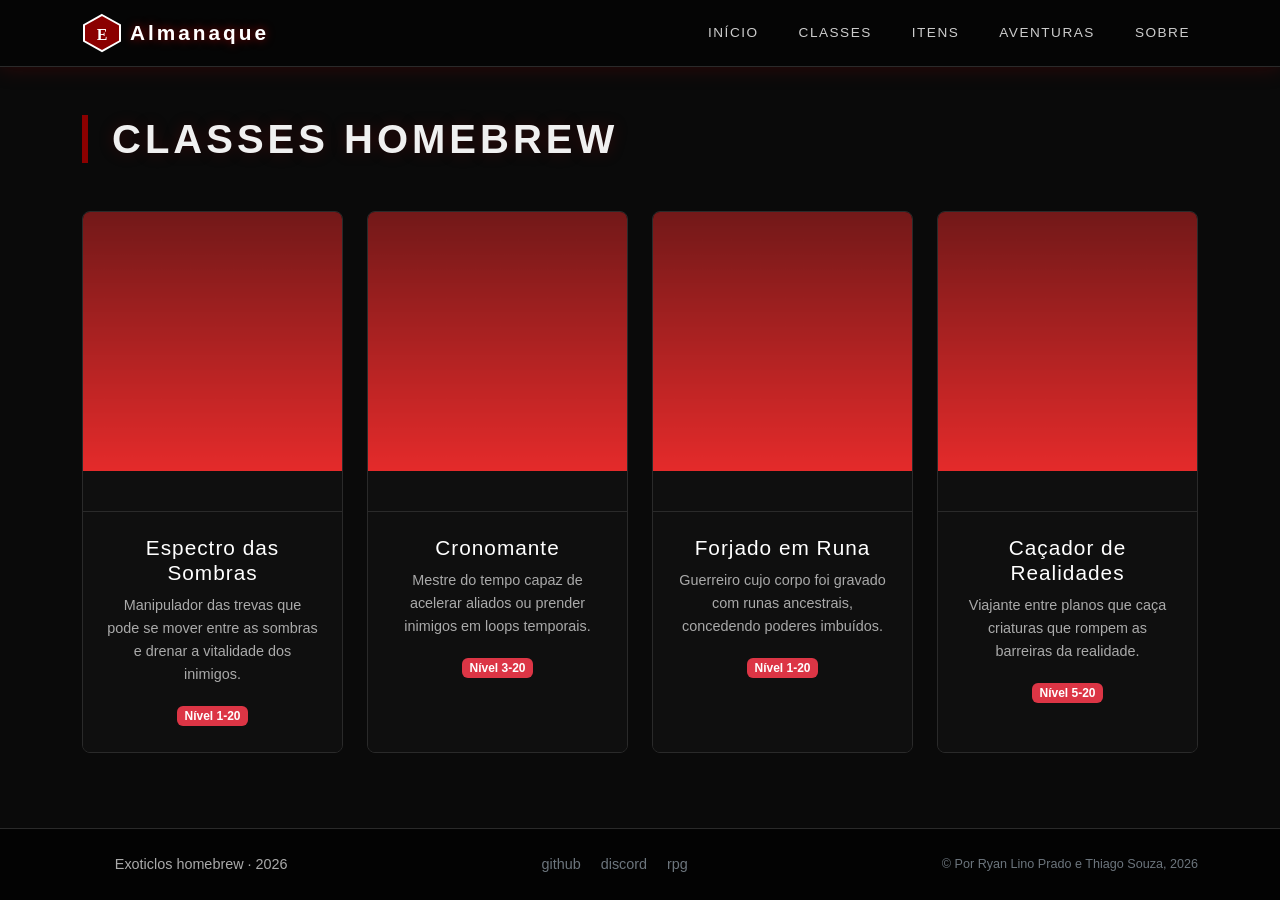
==== classes.html @ 26f634a9 "teste site almanaque" ====
<!DOCTYPE html>
<html lang="pt-BR">
<head>
    <meta charset="UTF-8">
    <meta name="viewport" content="width=device-width, initial-scale=1.0">
    <title>Exoticlos · Classes Homebrew</title>
    <link href="https://cdn.jsdelivr.net/npm/bootstrap@5.3.2/dist/css/bootstrap.min.css" rel="stylesheet">
    <link rel="stylesheet" href="css/style.css">
</head>
<body>

<!-- ==================== NAVBAR ==================== -->
<header class="topo">
    <nav class="navbar navbar-expand-lg">
        <div class="container">
            <a class="navbar-brand d-flex align-items-center" href="index.html">
                <img src="img/logo.svg" alt="Exoticlos Logo" width="40" height="40" class="me-2" onerror="this.src='data:image/svg+xml,%3Csvg xmlns=\'http://www.w3.org/2000/svg\' width=\'40\' height=\'40\' viewBox=\'0 0 40 40\'%3E%3Cpolygon points=\'20,2 38,12 38,28 20,38 2,28 2,12\' fill=\'%238b0000\' stroke=\'%23ffffff\' stroke-width=\'2\'/%3E%3Ctext x=\'20\' y=\'27\' font-size=\'16\' text-anchor=\'middle\' fill=\'%23ffffff\' font-weight=\'bold\'%3EE%3C/text%3E%3C/svg%3E'">
                <span class="logo-text">Almanaque</span>
            </a>
            <button class="navbar-toggler" type="button" data-bs-toggle="collapse" data-bs-target="#navbarNav">
                <span class="navbar-toggler-icon"></span>
            </button>
            <div class="collapse navbar-collapse justify-content-end" id="navbarNav">
                <ul class="navbar-nav">
                    <li class="nav-item"><a class="nav-link" href="index.html">Início</a></li>
                    <li class="nav-item"><a class="nav-link" href="classes.html">Classes</a></li>
                    <li class="nav-item"><a class="nav-link" href="itens.html">Itens</a></li>
                    <li class="nav-item"><a class="nav-link" href="aventuras.html">Aventuras</a></li>
                    <li class="nav-item"><a class="nav-link" href="sobre.html">Sobre</a></li>
                </ul>
            </div>
        </div>
    </nav>
</header>

<main class="container py-5">
    <h1 class="page-title mb-5">Classes Homebrew</h1>
    
    <div class="row g-4" id="classes-container">
        <!-- Classes serão carregadas via JS -->
    </div>
</main>

<footer class="rodape py-4">
    <div class="container d-flex flex-column flex-md-row justify-content-between align-items-center">
        <div class="footer-brand">
            <img src="img/logo-small.svg" alt="" width="24" class="me-1">
            <span>Exoticlos homebrew · 2026</span>
        </div>
        <div class="footer-links">
            <a href="#" class="text-secondary me-3">github</a>
            <a href="#" class="text-secondary me-3">discord</a>
            <a href="#" class="text-secondary">rpg</a>
        </div>
        <div class="footer-copy small text-secondary">
            © Por Ryan Lino Prado e Thiago Souza, 2026
        </div>
    </div>
</footer>

<script src="https://cdn.jsdelivr.net/npm/bootstrap@5.3.2/dist/js/bootstrap.bundle.min.js"></script>
<script src="js/classes.js"></script>
</body>
</html>
---- css/style.css ----
/* ===== VARIABLES ===== */
:root {
    --bg-primary: #0a0a0a;
    --bg-secondary: #111111;
    --bg-card: #0f0f0f;
    --border-color: #2a2a2a;
    --accent-red: #8b0000;
    --accent-red-hover: #a00000;
    --text-primary: #f0f0f0;
    --text-secondary: #aaaaaa;
    --glow-red: rgba(139, 0, 0, 0.3);
    --font-main: 'Inter', -apple-system, BlinkMacSystemFont, 'Segoe UI', Roboto, sans-serif;
}

/* ===== RESET ===== */
* {
    margin: 0;
    padding: 0;
    box-sizing: border-box;
}

body {
    background-color: var(--bg-primary);
    background-image: url('../img/bg-pattern.svg');
    background-size: 60px 60px;
    color: var(--text-primary);
    font-family: var(--font-main);
    line-height: 1.6;
    min-height: 100vh;
    display: flex;
    flex-direction: column;
}

main {
    flex: 1;
}

/* ===== NAVBAR ===== */
.topo {
    background: #050505;
    border-bottom: 1px solid var(--border-color);
    box-shadow: 0 0 20px var(--glow-red);
    position: sticky;
    top: 0;
    z-index: 1000;
    backdrop-filter: blur(5px);
}

.navbar-brand .logo-text {
    font-weight: 700;
    letter-spacing: 3px;
    color: #fff;
    text-shadow: 0 0 10px var(--accent-red);
    font-size: 1.3rem;
}

.navbar-nav .nav-link {
    color: #ccc !important;
    text-transform: uppercase;
    font-size: 0.85rem;
    letter-spacing: 1.5px;
    margin-left: 1.5rem;
    transition: all 0.3s ease;
    position: relative;
    padding: 0.5rem 0;
}

.navbar-nav .nav-link::after {
    content: '';
    position: absolute;
    bottom: 0;
    left: 0;
    width: 0;
    height: 2px;
    background: var(--accent-red);
    transition: width 0.3s ease;
    box-shadow: 0 0 8px var(--accent-red);
}

.navbar-nav .nav-link:hover,
.navbar-nav .nav-link.active {
    color: #fff !important;
     text-shadow: 0 0 8px var(--accent-red);
}

.navbar-nav .nav-link:hover::after,
.navbar-nav .nav-link.active::after {
    width: 100%;
}

.navbar-toggler {
    border-color: var(--accent-red);
    background: #1a1a1a;
}

/* ===== HERO SECTION ===== */
.hero {
    background: rgba(10, 10, 10, 0.85);
    backdrop-filter: blur(5px);
    border: 1px solid var(--border-color);
    border-left: 6px solid var(--accent-red);
    box-shadow: 0 20px 30px -15px black;
}

/* ===== CARDS ===== */
.card {
    background: var(--bg-card) !important;
    border: 1px solid var(--border-color) !important;
    border-radius: 8px;
    transition: all 0.3s cubic-bezier(0.4, 0, 0.2, 1);
    overflow: hidden;
    text-decoration: none !important;
    color: var(--text-primary) !important;
    height: 100%;
    position: relative;
}

.card::before {
    content: '';
    position: absolute;
    top: 0;
    left: 0;
    right: 0;
    bottom: 0;
    border: 1px solid transparent;
    border-radius: 8px;
    transition: all 0.3s ease;
    pointer-events: none;
}

.card:hover {
    transform: translateY(-8px);
    border-color: var(--accent-red) !important;
    box-shadow: 0 20px 30px -15px var(--glow-red);
}

.card:hover::before {
    border-color: var(--accent-red);
    box-shadow: inset 0 0 20px var(--glow-red);
}

.card-img-top {
    height: 300px;
    overflow: hidden;
    border-bottom: 1px solid var(--border-color);
}


.card-img-top-class {
    height: 300px;
    overflow: hidden;
    border-bottom: 1px solid var(--border-color);
}

.card-img-top-itens {
    height: 600px;
    overflow: hidden;
    border-bottom: 1px solid var(--border-color);
}

.card-img-top img {
    width: 100%;
    height: 100%;
    object-fit: cover;
    transition: transform 0.5s ease;
}

.card-img-top-class img {
    width: 100%;
    object-fit: cover;
    transition: transform 0.5s ease;
}

.card-img-top-itens img {
    width: 100%;
    object-fit: cover;
    transition: transform 0.5s ease;
}

.card:hover .card-img-top img {
    transform: scale(1.1);
}

.card:hover .card-img-top-class img {
    transform: scale(1.1);
}

.card-body {
    background: var(--bg-card);
    padding: 1.5rem;
    text-align: center;
}

.card-title {
    color: #fff;
    font-size: 1.3rem;
    margin-bottom: 0.5rem;
    letter-spacing: 1px;
}

.card-text {
    color: var(--text-secondary);
    font-size: 0.9rem;
}

/* ===== PAGE TITLE ===== */
.page-title {
    font-size: 2.5rem;
    font-weight: 600;
    letter-spacing: 4px;
    text-transform: uppercase;
    border-left: 6px solid var(--accent-red);
    padding-left: 1.5rem;
    text-shadow: 0 0 15px var(--glow-red);
}

.section-title {
    font-weight: 500;
    letter-spacing: 3px;
}

.red-underline {
    border-bottom: 2px solid var(--accent-red);
    padding-bottom: 8px;
    display: inline-block;
}

/* ===== MICRO RPG GAME ===== */
.rpg-micro {
    background: #0c0c0c;
    border: 1px solid var(--border-color);
    border-left: 6px solid var(--accent-red);
    box-shadow: 0 0 30px rgba(0,0,0,0.8);
}

.game-console {
    background: #020202;
    border: 1px solid #3a3a3a;
    font-family: 'Courier New', monospace;
    min-height: 200px;
}

#gameText {
    color: #ddd;
    font-size: 1.1rem;
    line-height: 1.6;
}

/* ===== BUTTONS ===== */
.btn-outline-red {
    border: 1px solid var(--accent-red);
    color: #fff;
    background: transparent;
    transition: all 0.3s ease;
}

.btn-outline-red:hover {
    background: var(--accent-red);
    border-color: var(--accent-red);
    color: #000;
    box-shadow: 0 0 15px var(--accent-red);
    transform: translateY(-2px);
}

.btn-outline-secondary {
    border-color: #444;
    color: #ccc;
}

.btn-outline-secondary:hover {
    background: #222;
    border-color: #666;
    color: #fff;
}

/* ===== SOBRE PAGE ===== */
.sobre-content {
    background: var(--bg-secondary);
    border: 1px solid var(--border-color);
    border-left: 6px solid var(--accent-red);
}

.sobre-content ul li {
    padding-left: 1.5rem;
    position: relative;
}

.sobre-content ul li::before {
    content: '→';
    position: absolute;
    left: 0;
    color: var(--accent-red);
}

/* ===== FOOTER ===== */
.rodape {
    background: #030303;
    border-top: 1px solid var(--border-color);
    color: var(--text-secondary);
    font-size: 0.9rem;
    margin-top: auto;
}

.rodape a {
    color: var(--text-secondary);
    text-decoration: none;
    transition: color 0.3s ease;
    position: relative;
}

.rodape a::after {
    content: '';
    position: absolute;
    bottom: -2px;
    left: 0;
    width: 0;
    height: 1px;
    background: var(--accent-red);
    transition: width 0.3s ease;
}

.rodape a:hover {
    color: #fff;
}

.rodape a:hover::after {
    width: 100%;
}

.footer-brand {
    display: flex;
    align-items: center;
    gap: 0.3rem;
}

/* ===== RESPONSIVE ===== */
@media (max-width: 768px) {
    .navbar-nav .nav-link {
        margin-left: 0;
        text-align: center;
        padding: 0.75rem 0;
    }
    
    .hero {
        padding: 2rem 1rem !important;
    }
    
    .page-title {
        font-size: 2rem;
        padding-left: 1rem;
    }
    
    .rodape .container {
        gap: 1rem;
        text-align: center;
    }
    
    .card-img-top {
        height: 180px;
    }
}

@media (max-width: 576px) {
    .page-title {
        font-size: 1.5rem;
    }
    
    .hero h1 {
        font-size: 1.8rem;
    }
}

/* ===== ANIMATIONS ===== */
@keyframes pulse-red {
    0% { box-shadow: 0 0 0 0 var(--glow-red); }
    70% { box-shadow: 0 0 0 10px rgba(139, 0, 0, 0); }
    100% { box-shadow: 0 0 0 0 rgba(139, 0, 0, 0); }
}

.pulse {
    animation: pulse-red 2s infinite;
}
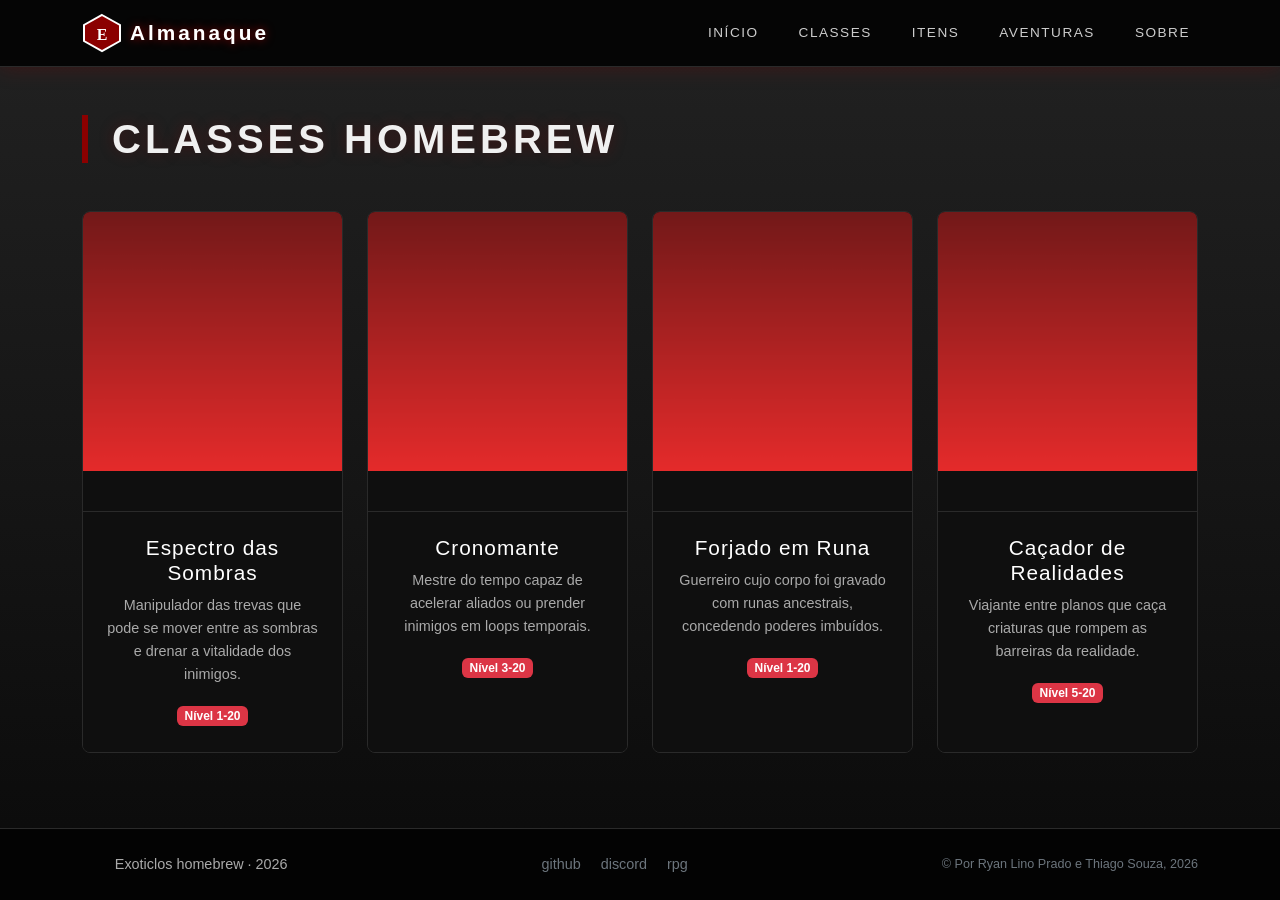
==== commit 7a05863a: "Update classes.html" ====
--- a/classes.html
+++ b/classes.html
@@ -9,7 +9,7 @@
 </head>
 <body>
 
-<!-- ==================== NAVBAR ==================== -->
+<!-- barra de navegação -->
 <header class="topo">
     <nav class="navbar navbar-expand-lg">
         <div class="container">
@@ -61,4 +61,4 @@
 <script src="https://cdn.jsdelivr.net/npm/bootstrap@5.3.2/dist/js/bootstrap.bundle.min.js"></script>
 <script src="js/classes.js"></script>
 </body>
-</html>+</html>
--- a/css/style.css
+++ b/css/style.css
@@ -20,9 +20,14 @@
 }
 
 body {
-    background-color: var(--bg-primary);
-    background-image: url('../img/bg-pattern.svg');
-    background-size: 60px 60px;
+    background: 
+        linear-gradient(rgba(10, 10, 10, 0.9), rgba(10, 10, 10, 1)),
+        url('../img/fundo/indexfundo2.png');
+
+    background-size: cover;
+    background-position: center;
+    background-attachment: fixed;
+
     color: var(--text-primary);
     font-family: var(--font-main);
     line-height: 1.6;
